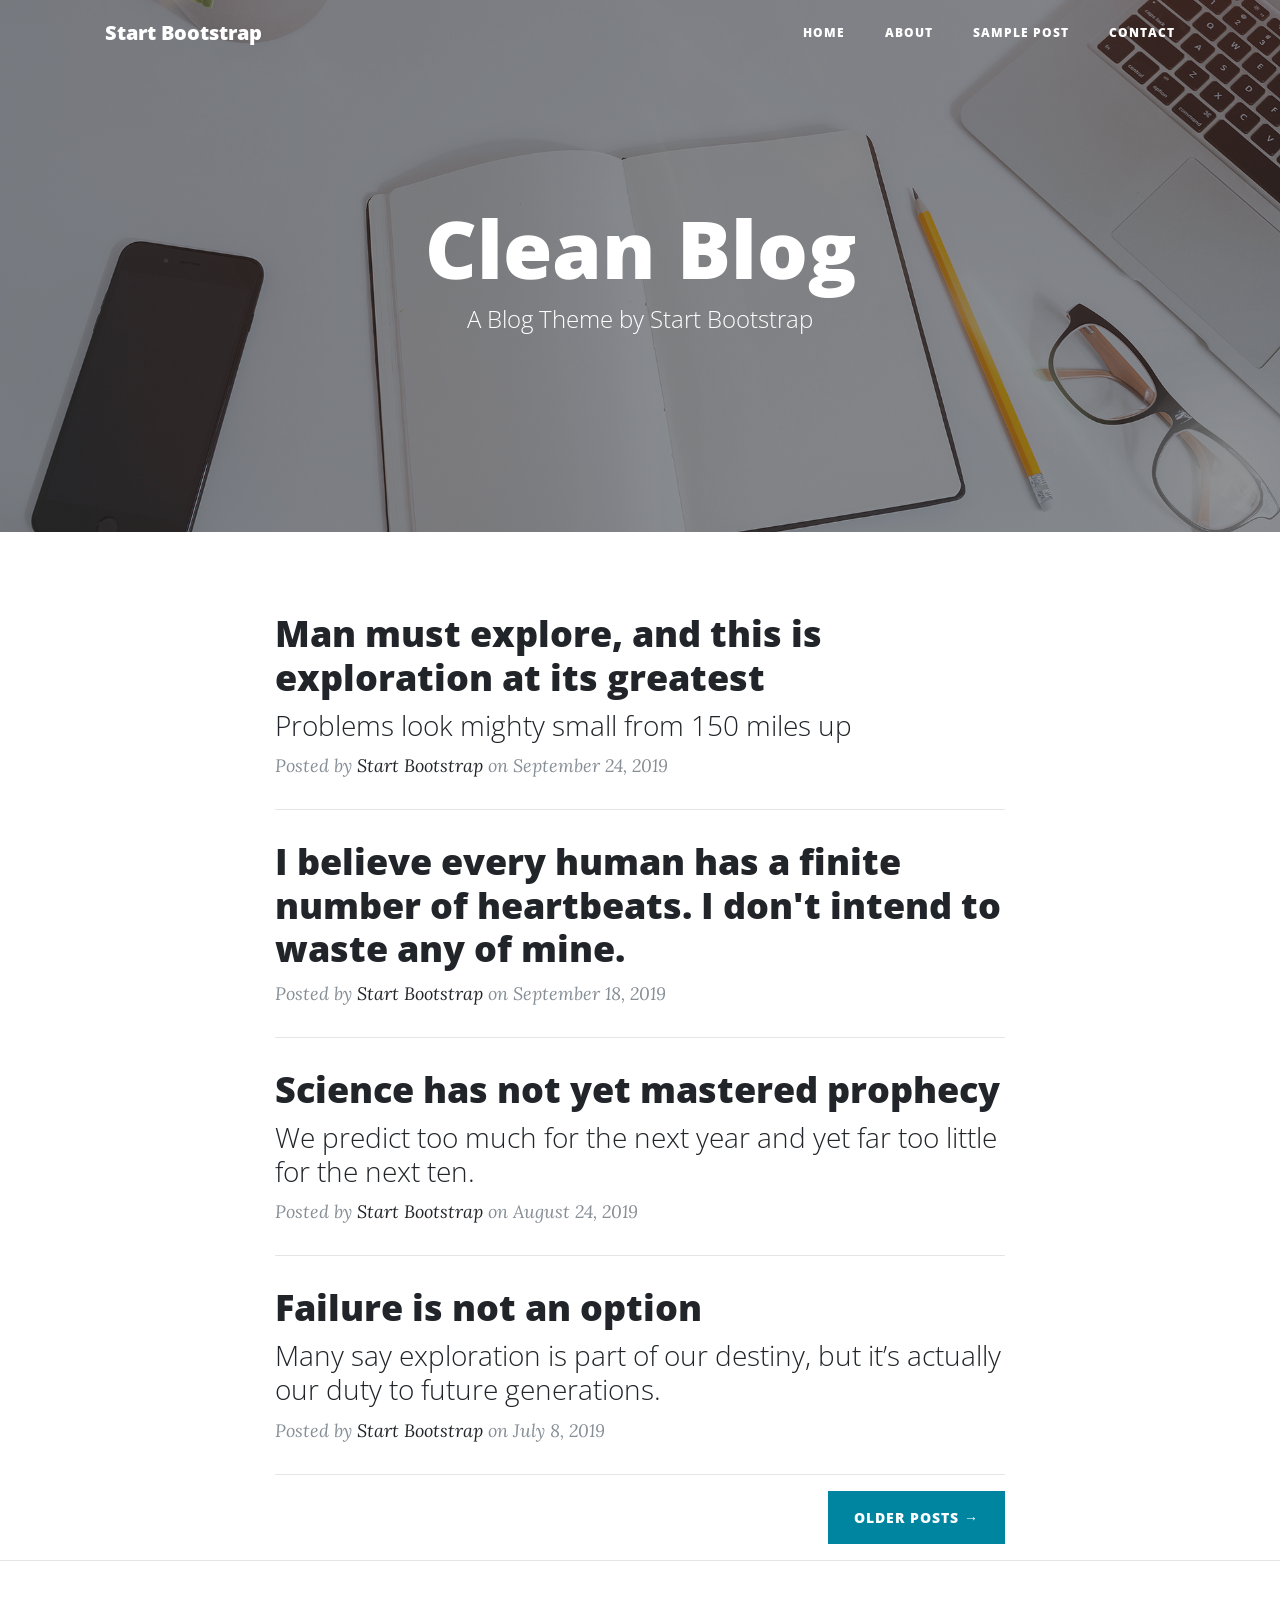
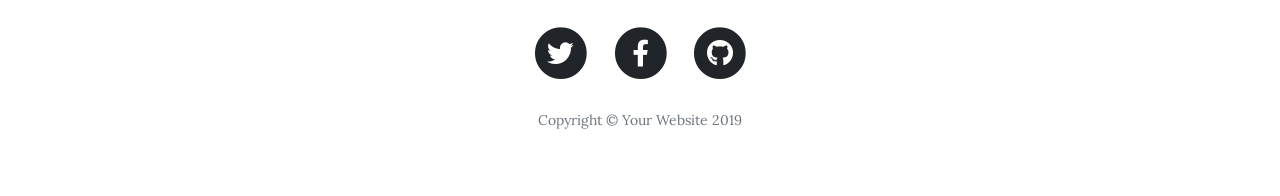
==== index.html @ 1c1e6199 "Update index.html" ====
<!DOCTYPE html>
<html lang="en">

<head>

  <meta charset="utf-8">
  <meta name="viewport" content="width=device-width, initial-scale=1, shrink-to-fit=no">
  <meta name="description" content="">
  <meta name="author" content="">

  <title>All Things Sindy- Start Bootstrap Theme</title>

  <!-- Bootstrap core CSS -->
  <link href="vendor/bootstrap/css/bootstrap.min.css" rel="stylesheet">

  <!-- Custom fonts for this template -->
  <link href="vendor/fontawesome-free/css/all.min.css" rel="stylesheet" type="text/css">
  <link href='https://fonts.googleapis.com/css?family=Lora:400,700,400italic,700italic' rel='stylesheet' type='text/css'>
  <link href='https://fonts.googleapis.com/css?family=Open+Sans:300italic,400italic,600italic,700italic,800italic,400,300,600,700,800' rel='stylesheet' type='text/css'>

  <!-- Custom styles for this template -->
  <link href="css/clean-blog.min.css" rel="stylesheet">

</head>

<body>

  <!-- Navigation -->
  <nav class="navbar navbar-expand-lg navbar-light fixed-top" id="mainNav">
    <div class="container">
      <a class="navbar-brand" href="index.html">Start Bootstrap</a>
      <button class="navbar-toggler navbar-toggler-right" type="button" data-toggle="collapse" data-target="#navbarResponsive" aria-controls="navbarResponsive" aria-expanded="false" aria-label="Toggle navigation">
        Menu
        <i class="fas fa-bars"></i>
      </button>
      <div class="collapse navbar-collapse" id="navbarResponsive">
        <ul class="navbar-nav ml-auto">
          <li class="nav-item">
            <a class="nav-link" href="index.html">Home</a>
          </li>
          <li class="nav-item">
            <a class="nav-link" href="about.html">About</a>
          </li>
          <li class="nav-item">
            <a class="nav-link" href="post.html">Sample Post</a>
          </li>
          <li class="nav-item">
            <a class="nav-link" href="contact.html">Contact</a>
          </li>
        </ul>
      </div>
    </div>
  </nav>

  <!-- Page Header -->
  <header class="masthead" style="background-image: url('img/home-bg.jpg')">
    <div class="overlay"></div>
    <div class="container">
      <div class="row">
        <div class="col-lg-8 col-md-10 mx-auto">
          <div class="site-heading">
            <h1>Clean Blog</h1>
            <span class="subheading">A Blog Theme by Start Bootstrap</span>
          </div>
        </div>
      </div>
    </div>
  </header>

  <!-- Main Content -->
  <div class="container">
    <div class="row">
      <div class="col-lg-8 col-md-10 mx-auto">
        <div class="post-preview">
          <a href="post.html">
            <h2 class="post-title">
              Man must explore, and this is exploration at its greatest
            </h2>
            <h3 class="post-subtitle">
              Problems look mighty small from 150 miles up
            </h3>
          </a>
          <p class="post-meta">Posted by
            <a href="#">Start Bootstrap</a>
            on September 24, 2019</p>
        </div>
        <hr>
        <div class="post-preview">
          <a href="post.html">
            <h2 class="post-title">
              I believe every human has a finite number of heartbeats. I don't intend to waste any of mine.
            </h2>
          </a>
          <p class="post-meta">Posted by
            <a href="#">Start Bootstrap</a>
            on September 18, 2019</p>
        </div>
        <hr>
        <div class="post-preview">
          <a href="post.html">
            <h2 class="post-title">
              Science has not yet mastered prophecy
            </h2>
            <h3 class="post-subtitle">
              We predict too much for the next year and yet far too little for the next ten.
            </h3>
          </a>
          <p class="post-meta">Posted by
            <a href="#">Start Bootstrap</a>
            on August 24, 2019</p>
        </div>
        <hr>
        <div class="post-preview">
          <a href="post.html">
            <h2 class="post-title">
              Failure is not an option
            </h2>
            <h3 class="post-subtitle">
              Many say exploration is part of our destiny, but it’s actually our duty to future generations.
            </h3>
          </a>
          <p class="post-meta">Posted by
            <a href="#">Start Bootstrap</a>
            on July 8, 2019</p>
        </div>
        <hr>
        <!-- Pager -->
        <div class="clearfix">
          <a class="btn btn-primary float-right" href="#">Older Posts &rarr;</a>
        </div>
      </div>
    </div>
  </div>

  <hr>

  <!-- Footer -->
  <footer>
    <div class="container">
      <div class="row">
        <div class="col-lg-8 col-md-10 mx-auto">
          <ul class="list-inline text-center">
            <li class="list-inline-item">
              <a href="#">
                <span class="fa-stack fa-lg">
                  <i class="fas fa-circle fa-stack-2x"></i>
                  <i class="fab fa-twitter fa-stack-1x fa-inverse"></i>
                </span>
              </a>
            </li>
            <li class="list-inline-item">
              <a href="#">
                <span class="fa-stack fa-lg">
                  <i class="fas fa-circle fa-stack-2x"></i>
                  <i class="fab fa-facebook-f fa-stack-1x fa-inverse"></i>
                </span>
              </a>
            </li>
            <li class="list-inline-item">
              <a href="#">
                <span class="fa-stack fa-lg">
                  <i class="fas fa-circle fa-stack-2x"></i>
                  <i class="fab fa-github fa-stack-1x fa-inverse"></i>
                </span>
              </a>
            </li>
          </ul>
          <p class="copyright text-muted">Copyright &copy; Your Website 2019</p>
        </div>
      </div>
    </div>
  </footer>

  <!-- Bootstrap core JavaScript -->
  <script src="vendor/jquery/jquery.min.js"></script>
  <script src="vendor/bootstrap/js/bootstrap.bundle.min.js"></script>

  <!-- Custom scripts for this template -->
  <script src="js/clean-blog.min.js"></script>

</body>

</html>
---- css/clean-blog.min.css ----
/*!
 * Start Bootstrap - Clean Blog v5.0.8 (https://startbootstrap.com/template-overviews/clean-blog)
 * Copyright 2013-2019 Start Bootstrap
 * Licensed under MIT (https://github.com/BlackrockDigital/startbootstrap-clean-blog/blob/master/LICENSE)
 */body{font-size:20px;color:#212529;font-family:Lora,'Times New Roman',serif}p{line-height:1.5;margin:30px 0}p a{text-decoration:underline}h1,h2,h3,h4,h5,h6{font-weight:800;font-family:'Open Sans','Helvetica Neue',Helvetica,Arial,sans-serif}a{color:#212529;transition:all .2s}a:focus,a:hover{color:#0085a1}blockquote{font-style:italic;color:#868e96}.section-heading{font-size:36px;font-weight:700;margin-top:60px}.caption{font-size:14px;font-style:italic;display:block;margin:0;padding:10px;text-align:center;border-bottom-right-radius:5px;border-bottom-left-radius:5px}::-moz-selection{color:#fff;background:#0085a1;text-shadow:none}::selection{color:#fff;background:#0085a1;text-shadow:none}img::-moz-selection{color:#fff;background:0 0}img::selection{color:#fff;background:0 0}img::-moz-selection{color:#fff;background:0 0}#mainNav{position:absolute;border-bottom:1px solid #e9ecef;background-color:#fff;font-family:'Open Sans','Helvetica Neue',Helvetica,Arial,sans-serif}#mainNav .navbar-brand{font-weight:800;color:#343a40}#mainNav .navbar-toggler{font-size:12px;font-weight:800;padding:13px;text-transform:uppercase;color:#343a40}#mainNav .navbar-nav>li.nav-item>a{font-size:12px;font-weight:800;letter-spacing:1px;text-transform:uppercase}@media only screen and (min-width:992px){#mainNav{border-bottom:1px solid transparent;background:0 0}#mainNav .navbar-brand{padding:10px 20px;color:#fff}#mainNav .navbar-brand:focus,#mainNav .navbar-brand:hover{color:rgba(255,255,255,.8)}#mainNav .navbar-nav>li.nav-item>a{padding:10px 20px;color:#fff}#mainNav .navbar-nav>li.nav-item>a:focus,#mainNav .navbar-nav>li.nav-item>a:hover{color:rgba(255,255,255,.8)}}@media only screen and (min-width:992px){#mainNav{transition:background-color .2s;transform:translate3d(0,0,0);-webkit-backface-visibility:hidden}#mainNav.is-fixed{position:fixed;top:-67px;transition:transform .2s;border-bottom:1px solid #fff;background-color:rgba(255,255,255,.9)}#mainNav.is-fixed .navbar-brand{color:#212529}#mainNav.is-fixed .navbar-brand:focus,#mainNav.is-fixed .navbar-brand:hover{color:#0085a1}#mainNav.is-fixed .navbar-nav>li.nav-item>a{color:#212529}#mainNav.is-fixed .navbar-nav>li.nav-item>a:focus,#mainNav.is-fixed .navbar-nav>li.nav-item>a:hover{color:#0085a1}#mainNav.is-visible{transform:translate3d(0,100%,0)}}header.masthead{margin-bottom:50px;background:no-repeat center center;background-color:#868e96;background-attachment:scroll;position:relative;background-size:cover}header.masthead .overlay{position:absolute;top:0;left:0;height:100%;width:100%;background-color:#212529;opacity:.5}header.masthead .page-heading,header.masthead .post-heading,header.masthead .site-heading{padding:200px 0 150px;color:#fff}@media only screen and (min-width:768px){header.masthead .page-heading,header.masthead .post-heading,header.masthead .site-heading{padding:200px 0}}header.masthead .page-heading,header.masthead .site-heading{text-align:center}header.masthead .page-heading h1,header.masthead .site-heading h1{font-size:50px;margin-top:0}header.masthead .page-heading .subheading,header.masthead .site-heading .subheading{font-size:24px;font-weight:300;line-height:1.1;display:block;margin:10px 0 0;font-family:'Open Sans','Helvetica Neue',Helvetica,Arial,sans-serif}@media only screen and (min-width:768px){header.masthead .page-heading h1,header.masthead .site-heading h1{font-size:80px}}header.masthead .post-heading h1{font-size:35px}header.masthead .post-heading .meta,header.masthead .post-heading .subheading{line-height:1.1;display:block}header.masthead .post-heading .subheading{font-size:24px;font-weight:600;margin:10px 0 30px;font-family:'Open Sans','Helvetica Neue',Helvetica,Arial,sans-serif}header.masthead .post-heading .meta{font-size:20px;font-weight:300;font-style:italic;font-family:Lora,'Times New Roman',serif}header.masthead .post-heading .meta a{color:#fff}@media only screen and (min-width:768px){header.masthead .post-heading h1{font-size:55px}header.masthead .post-heading .subheading{font-size:30px}}.post-preview>a{color:#212529}.post-preview>a:focus,.post-preview>a:hover{text-decoration:none;color:#0085a1}.post-preview>a>.post-title{font-size:30px;margin-top:30px;margin-bottom:10px}.post-preview>a>.post-subtitle{font-weight:300;margin:0 0 10px}.post-preview>.post-meta{font-size:18px;font-style:italic;margin-top:0;color:#868e96}.post-preview>.post-meta>a{text-decoration:none;color:#212529}.post-preview>.post-meta>a:focus,.post-preview>.post-meta>a:hover{text-decoration:underline;color:#0085a1}@media only screen and (min-width:768px){.post-preview>a>.post-title{font-size:36px}}.floating-label-form-group{font-size:14px;position:relative;margin-bottom:0;padding-bottom:.5em;border-bottom:1px solid #dee2e6}.floating-label-form-group input,.floating-label-form-group textarea{font-size:1.5em;position:relative;z-index:1;padding:0;resize:none;border:none;border-radius:0;background:0 0;box-shadow:none!important;font-family:Lora,'Times New Roman',serif}.floating-label-form-group input::-webkit-input-placeholder,.floating-label-form-group textarea::-webkit-input-placeholder{color:#868e96;font-family:Lora,'Times New Roman',serif}.floating-label-form-group label{font-size:.85em;line-height:1.764705882em;position:relative;z-index:0;top:2em;display:block;margin:0;transition:top .3s ease,opacity .3s ease;vertical-align:middle;vertical-align:baseline;opacity:0}.floating-label-form-group .help-block{margin:15px 0}.floating-label-form-group-with-value label{top:0;opacity:1}.floating-label-form-group-with-focus label{color:#0085a1}form .form-group:first-child .floating-label-form-group{border-top:1px solid #dee2e6}footer{padding:50px 0 65px}footer .list-inline{margin:0;padding:0}footer .copyright{font-size:14px;margin-bottom:0;text-align:center}.btn{font-size:14px;font-weight:800;padding:15px 25px;letter-spacing:1px;text-transform:uppercase;border-radius:0;font-family:'Open Sans','Helvetica Neue',Helvetica,Arial,sans-serif}.btn-primary{background-color:#0085a1;border-color:#0085a1}.btn-primary:active,.btn-primary:focus,.btn-primary:hover{color:#fff;background-color:#00657b!important;border-color:#00657b!important}.btn-lg{font-size:16px;padding:25px 35px}
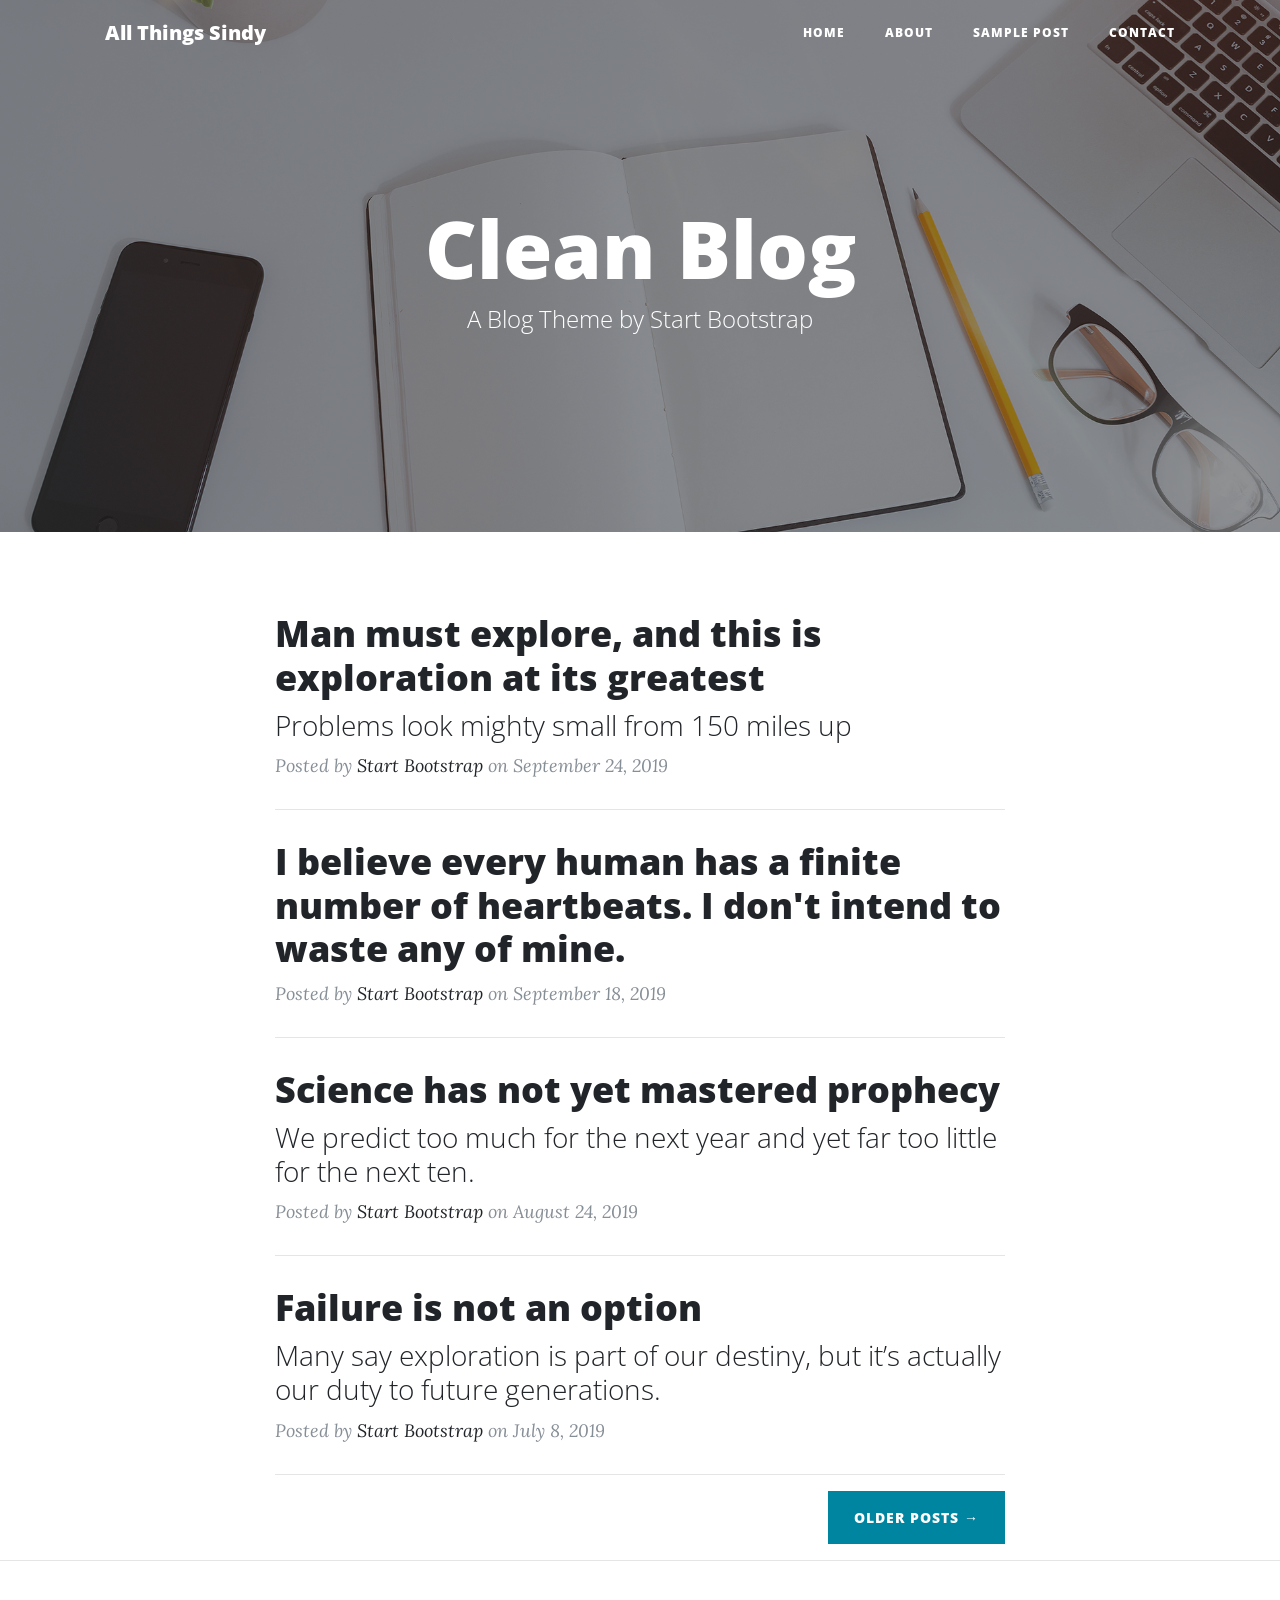
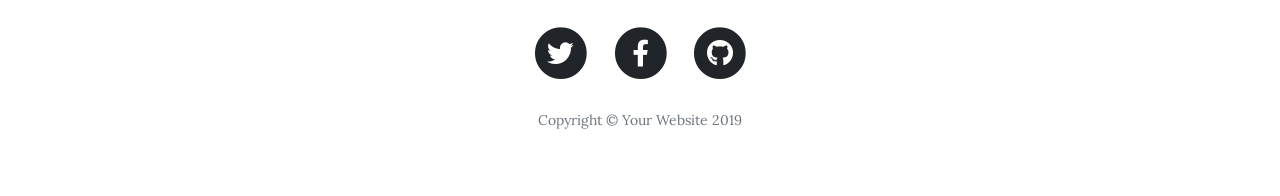
==== commit 9a46e81b: "Update index.html" ====
--- a/index.html
+++ b/index.html
@@ -28,7 +28,7 @@
   <!-- Navigation -->
   <nav class="navbar navbar-expand-lg navbar-light fixed-top" id="mainNav">
     <div class="container">
-      <a class="navbar-brand" href="index.html">Start Bootstrap</a>
+      <a class="navbar-brand" href="index.html">All Things Sindy</a>
       <button class="navbar-toggler navbar-toggler-right" type="button" data-toggle="collapse" data-target="#navbarResponsive" aria-controls="navbarResponsive" aria-expanded="false" aria-label="Toggle navigation">
         Menu
         <i class="fas fa-bars"></i>
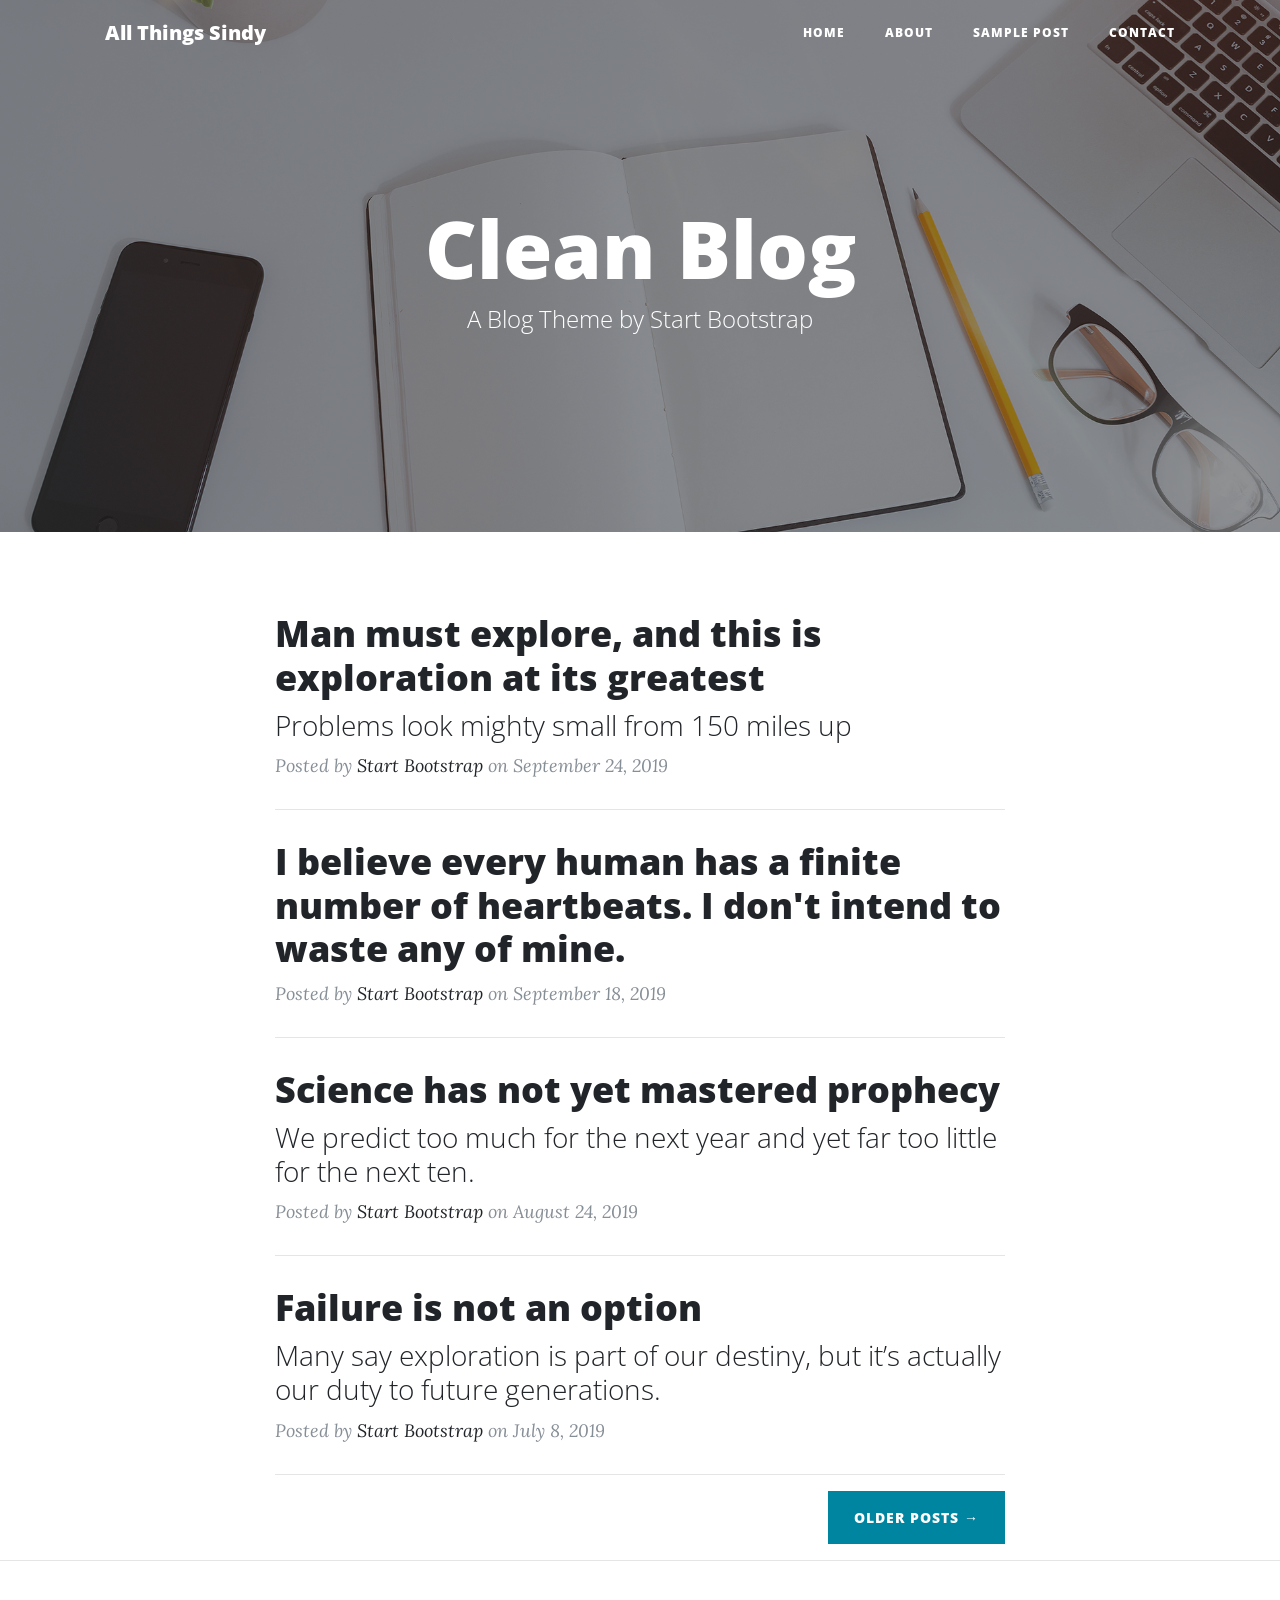
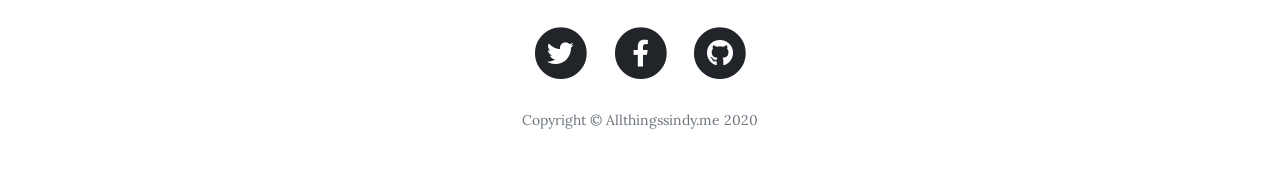
==== commit 232e4b71: "Update index.html" ====
--- a/index.html
+++ b/index.html
@@ -165,7 +165,7 @@
               </a>
             </li>
           </ul>
-          <p class="copyright text-muted">Copyright &copy; Your Website 2019</p>
+          <p class="copyright text-muted">Copyright &copy; Allthingssindy.me 2020</p>
         </div>
       </div>
     </div>
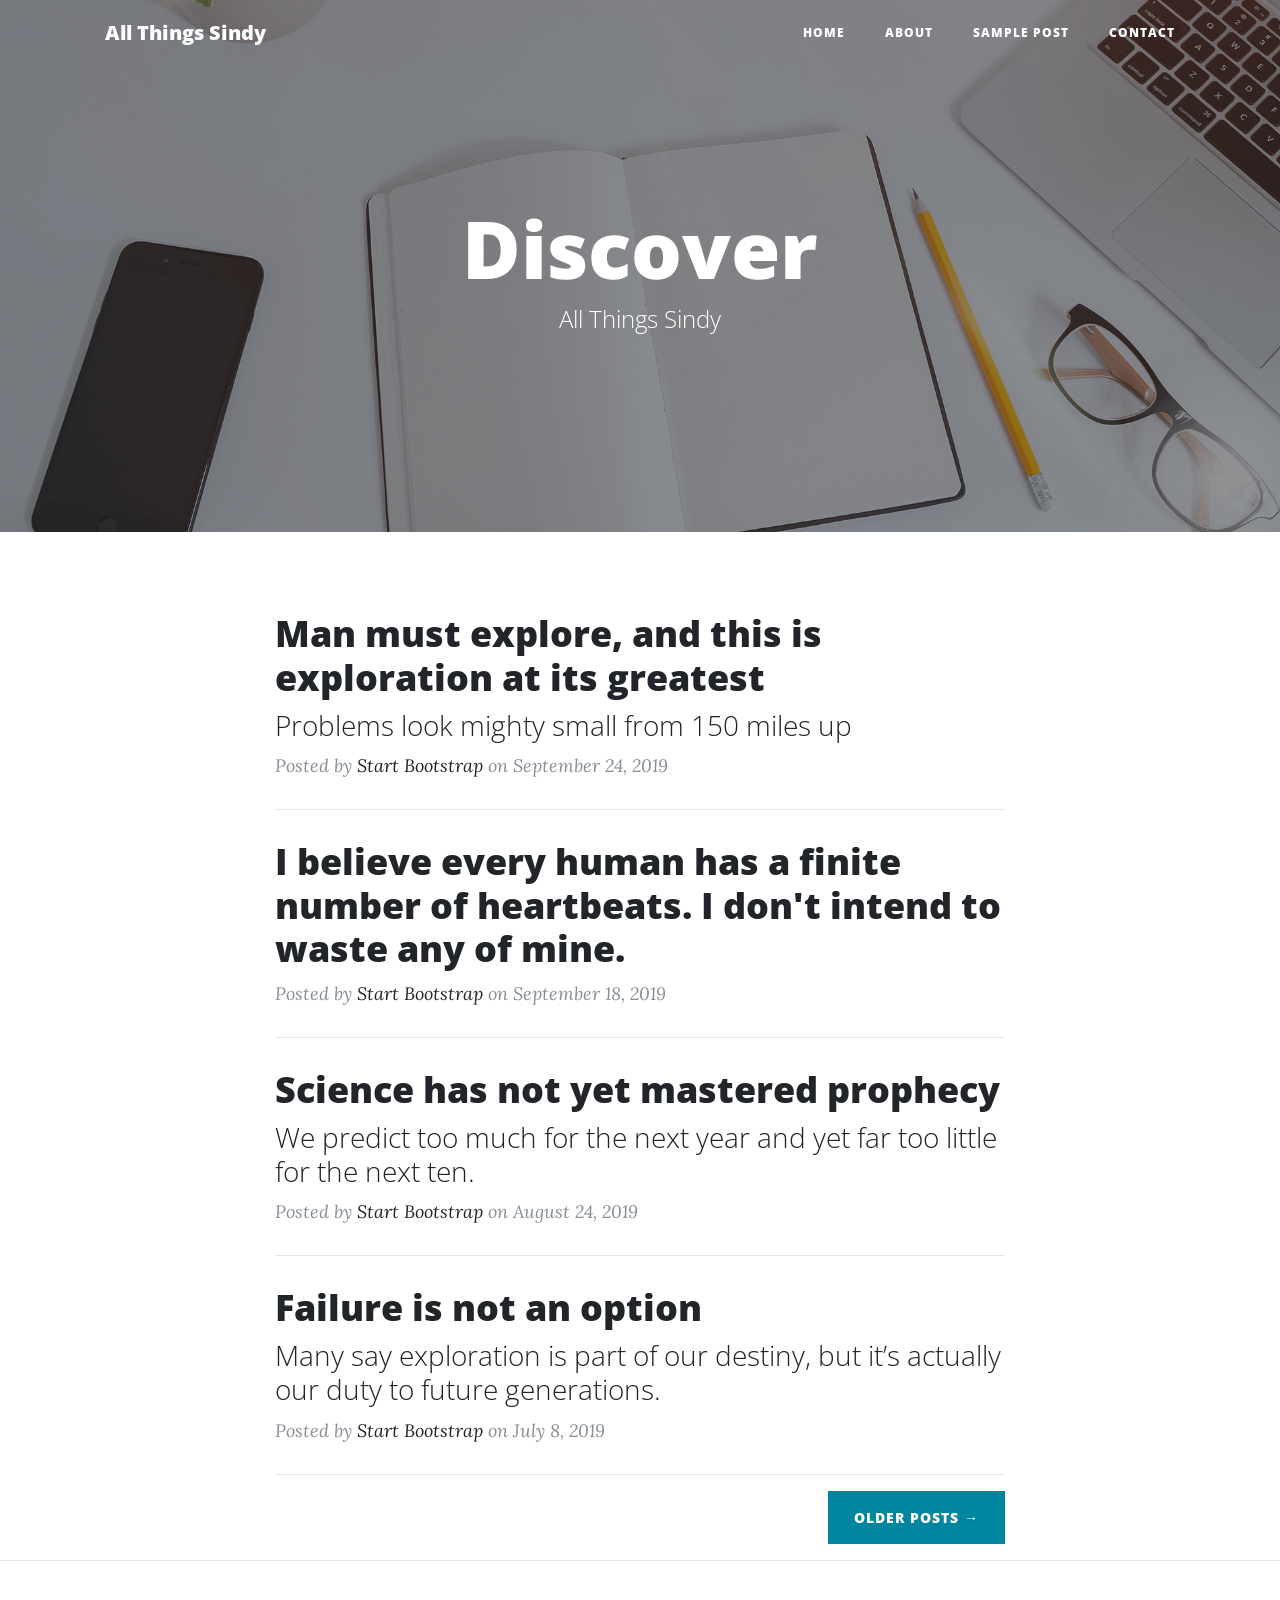
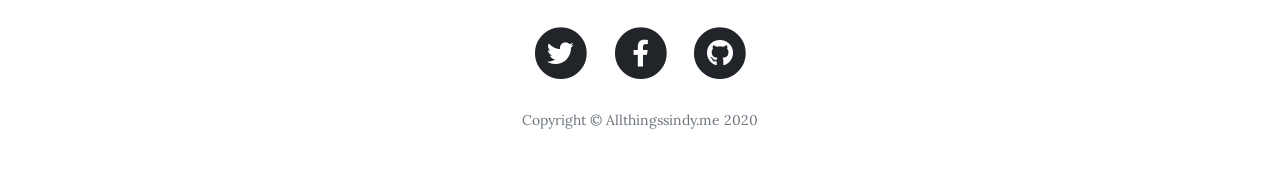
==== commit 936a69b7: "Update index.html" ====
--- a/index.html
+++ b/index.html
@@ -59,8 +59,8 @@
       <div class="row">
         <div class="col-lg-8 col-md-10 mx-auto">
           <div class="site-heading">
-            <h1>Clean Blog</h1>
-            <span class="subheading">A Blog Theme by Start Bootstrap</span>
+            <h1>Discover</h1>
+            <span class="subheading">All Things Sindy</span>
           </div>
         </div>
       </div>
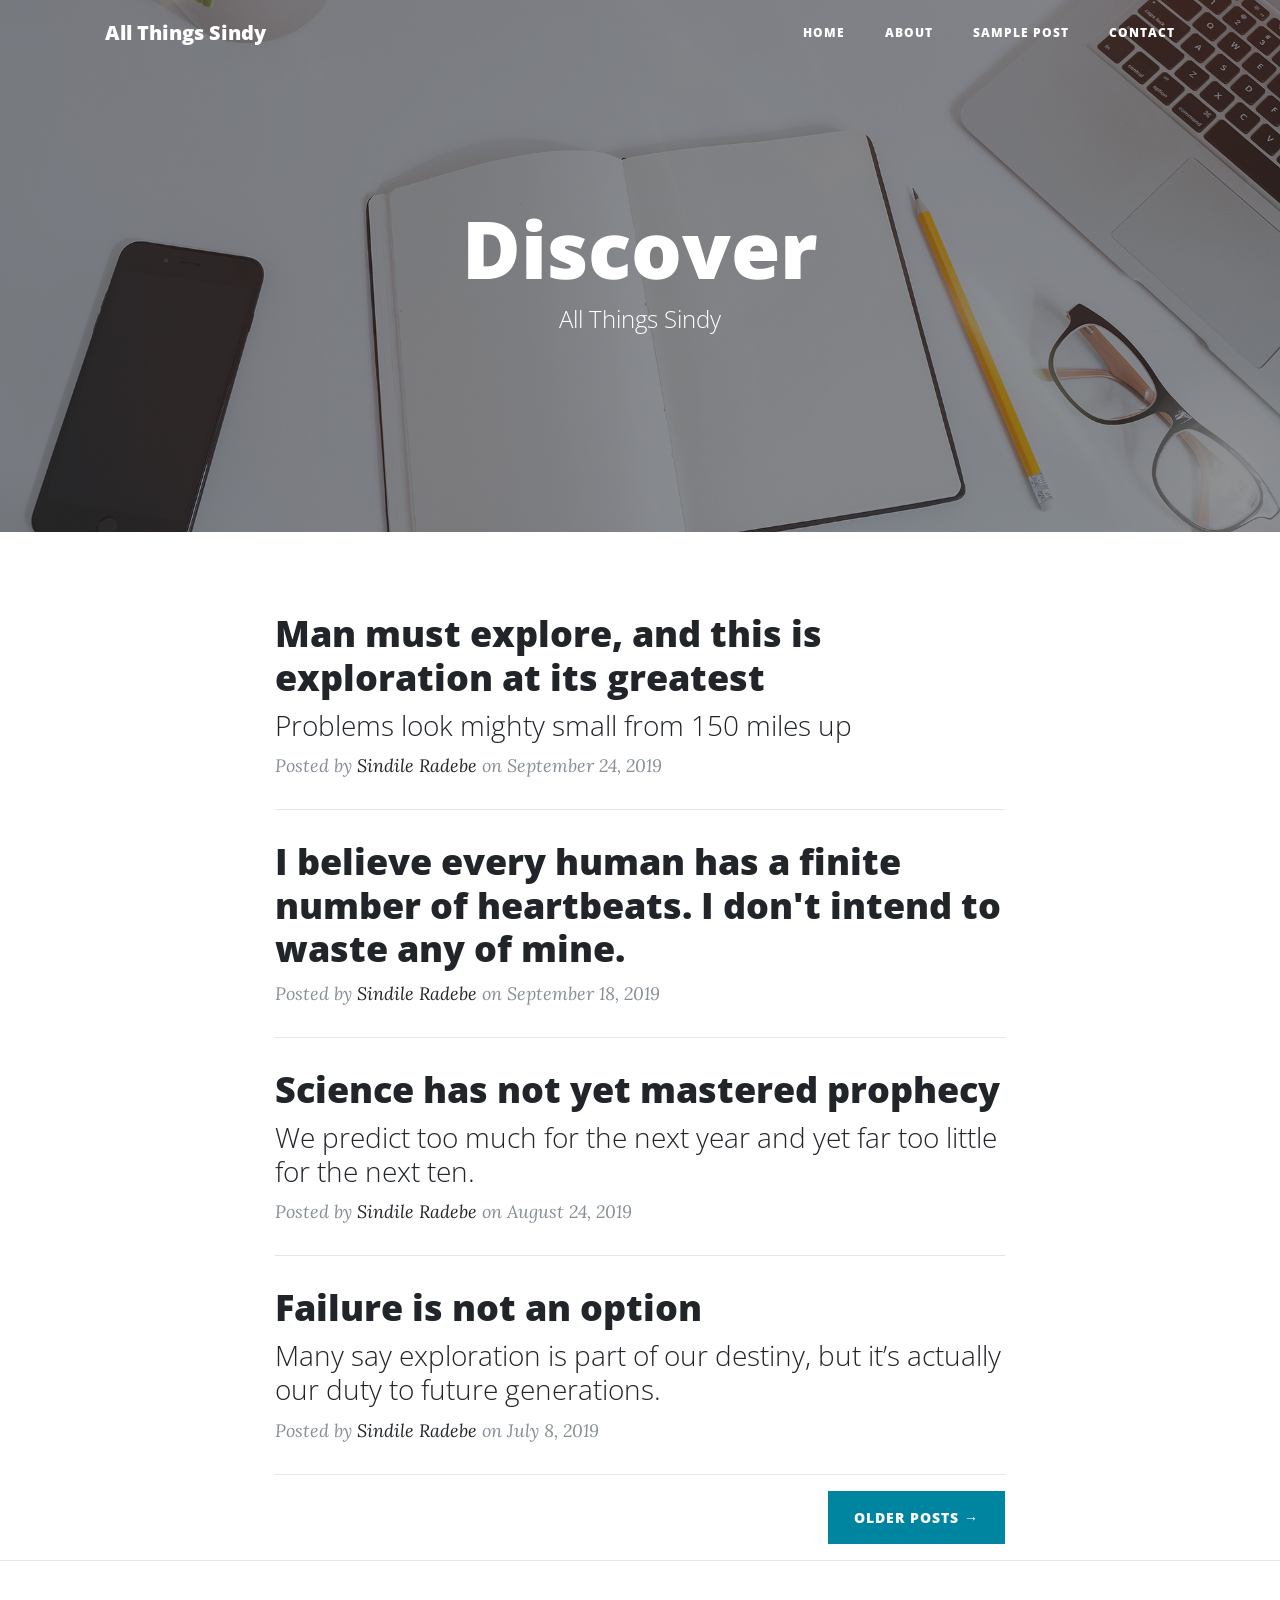
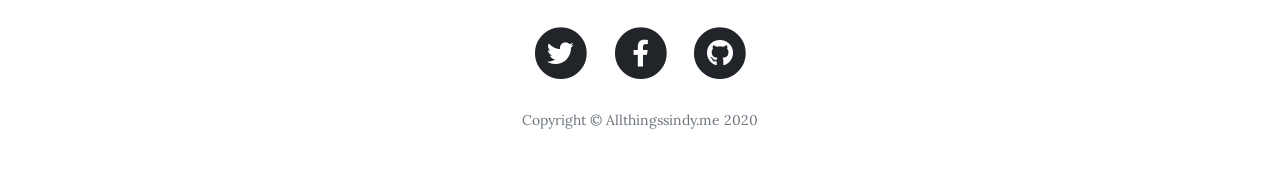
==== commit c8a91bd1: "Update index.html" ====
--- a/index.html
+++ b/index.html
@@ -81,7 +81,7 @@
             </h3>
           </a>
           <p class="post-meta">Posted by
-            <a href="#">Start Bootstrap</a>
+            <a href="#">Sindile Radebe</a>
             on September 24, 2019</p>
         </div>
         <hr>
@@ -92,7 +92,7 @@
             </h2>
           </a>
           <p class="post-meta">Posted by
-            <a href="#">Start Bootstrap</a>
+            <a href="#">Sindile Radebe</a>
             on September 18, 2019</p>
         </div>
         <hr>
@@ -106,7 +106,7 @@
             </h3>
           </a>
           <p class="post-meta">Posted by
-            <a href="#">Start Bootstrap</a>
+            <a href="#">Sindile Radebe</a>
             on August 24, 2019</p>
         </div>
         <hr>
@@ -120,7 +120,7 @@
             </h3>
           </a>
           <p class="post-meta">Posted by
-            <a href="#">Start Bootstrap</a>
+            <a href="#">Sindile Radebe</a>
             on July 8, 2019</p>
         </div>
         <hr>
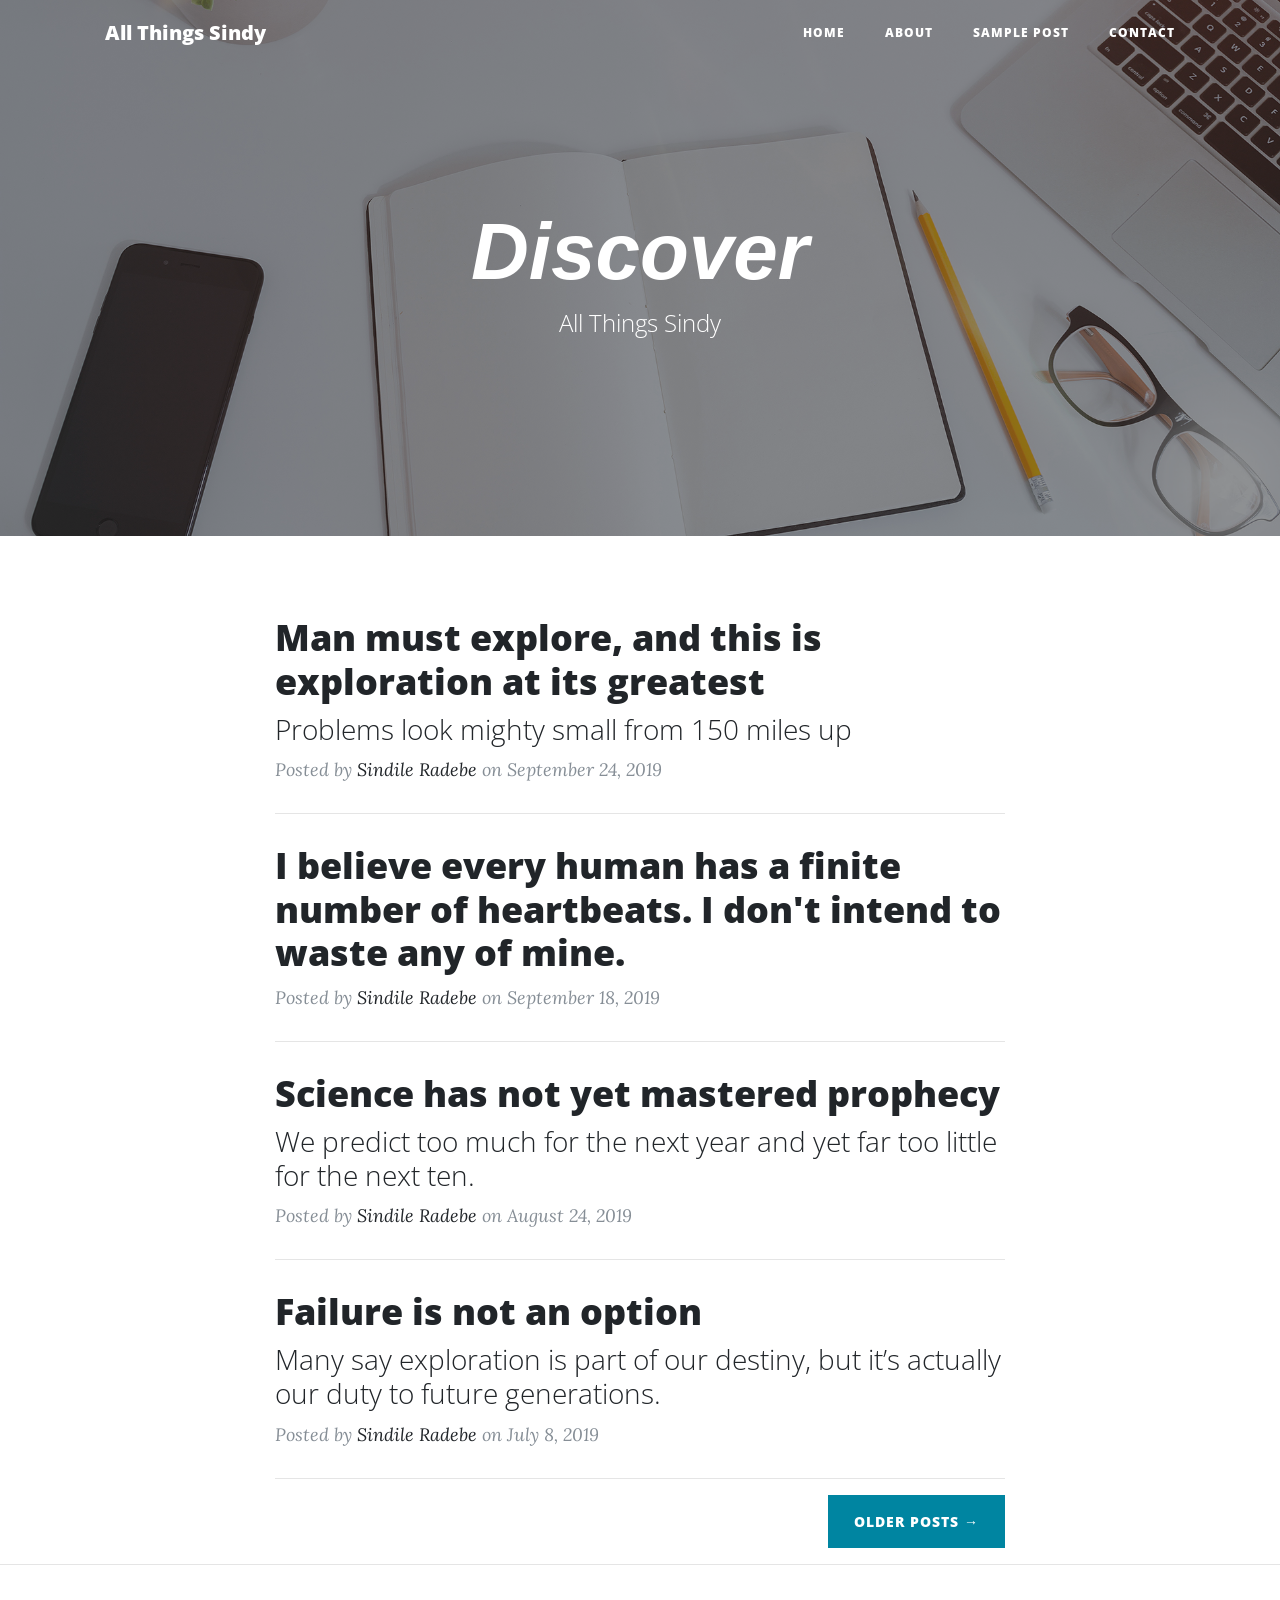
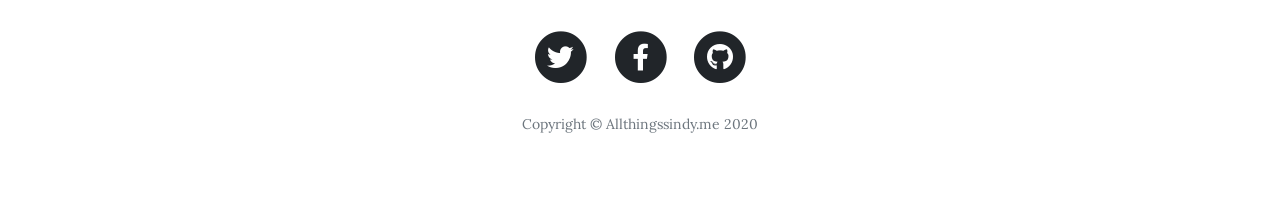
==== commit a917e780: "Update index.html" ====
--- a/index.html
+++ b/index.html
@@ -59,7 +59,7 @@
       <div class="row">
         <div class="col-lg-8 col-md-10 mx-auto">
           <div class="site-heading">
-            <h1>Discover</h1>
+            <h1><i>Discover</i></h1>
             <span class="subheading">All Things Sindy</span>
           </div>
         </div>
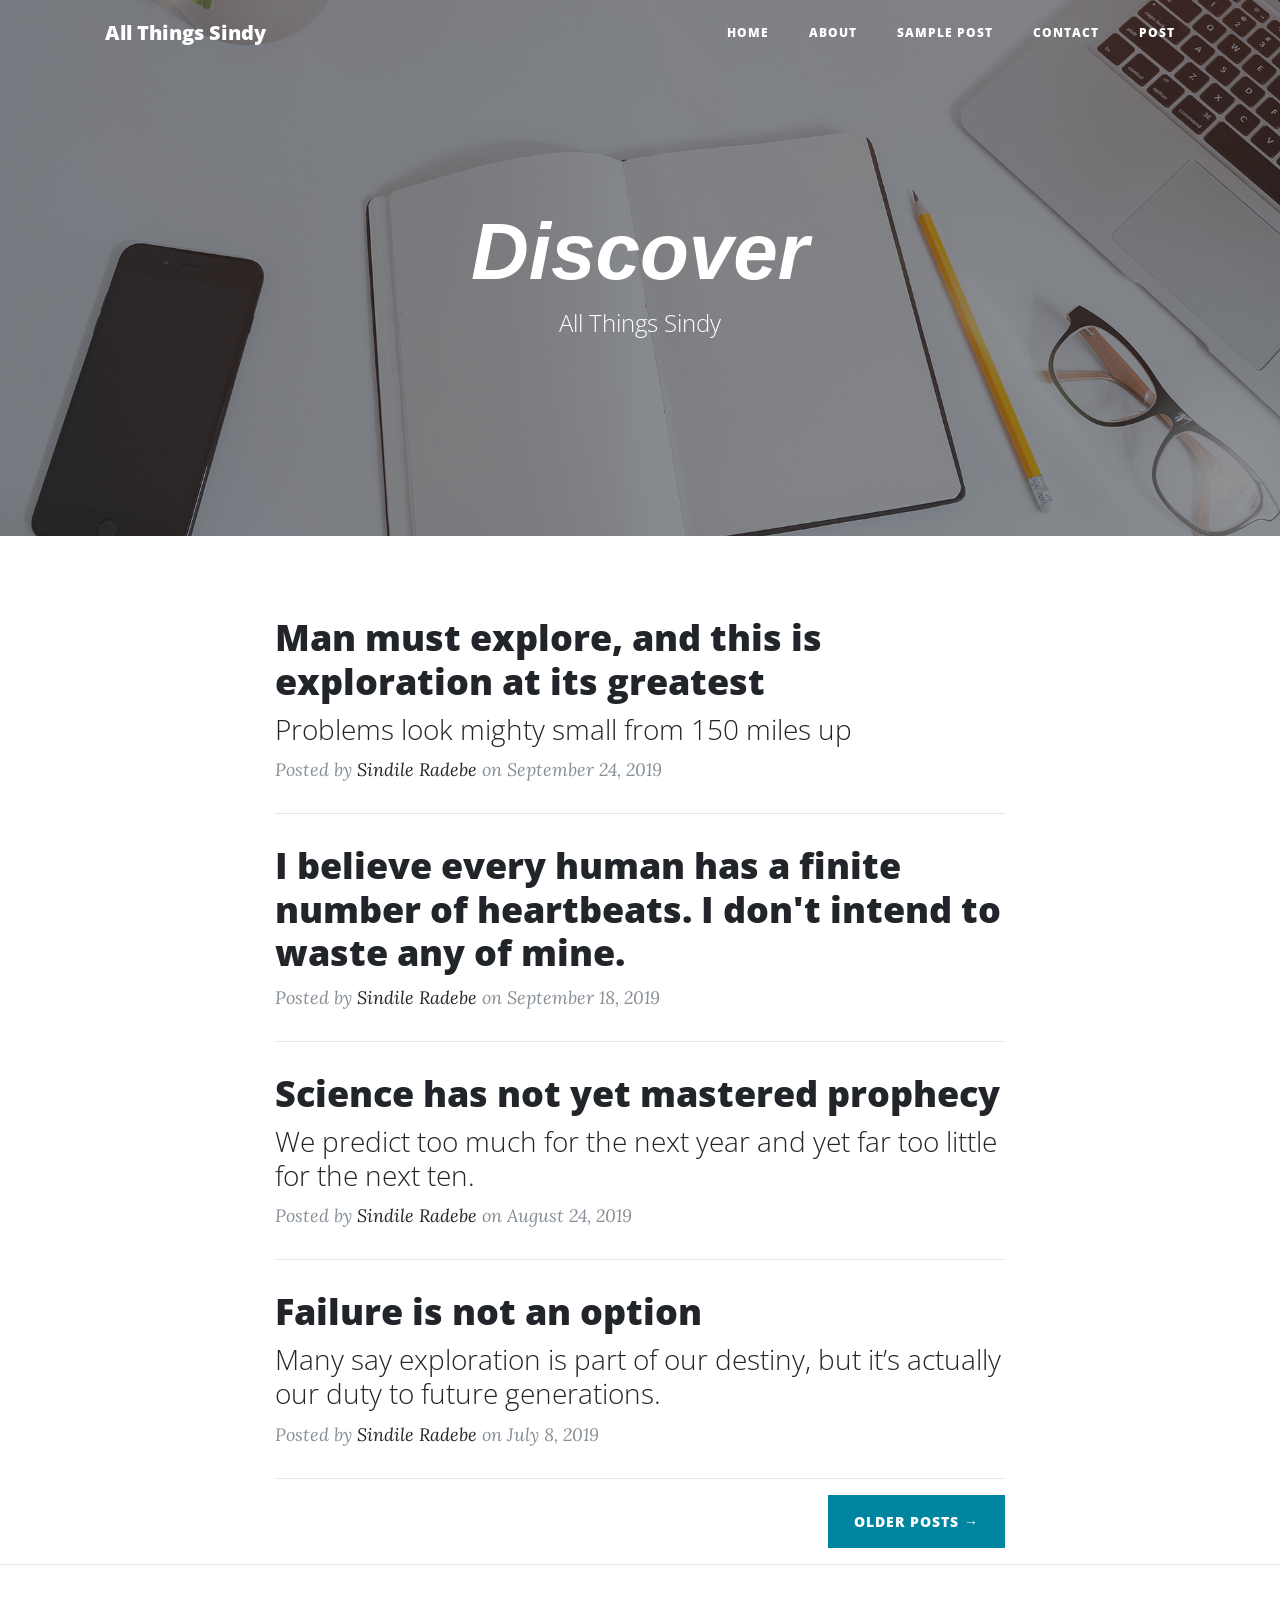
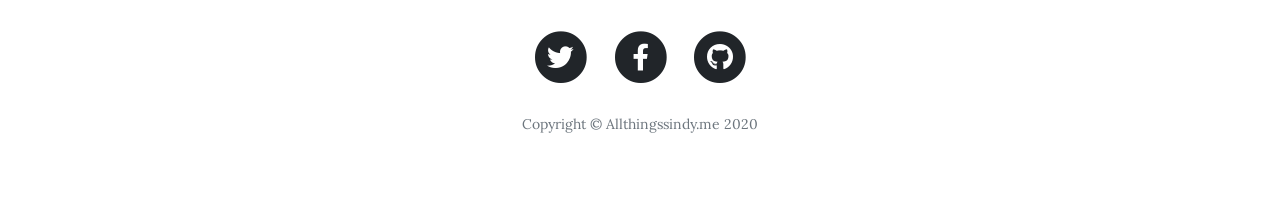
==== commit 8bf5ea7c: "Update index.html" ====
--- a/index.html
+++ b/index.html
@@ -46,6 +46,10 @@
           </li>
           <li class="nav-item">
             <a class="nav-link" href="contact.html">Contact</a>
+          </li>
+          </li>
+          <li class="nav-item">
+            <a class="nav-link" href="post.html"> Post</a>
           </li>
         </ul>
       </div>
